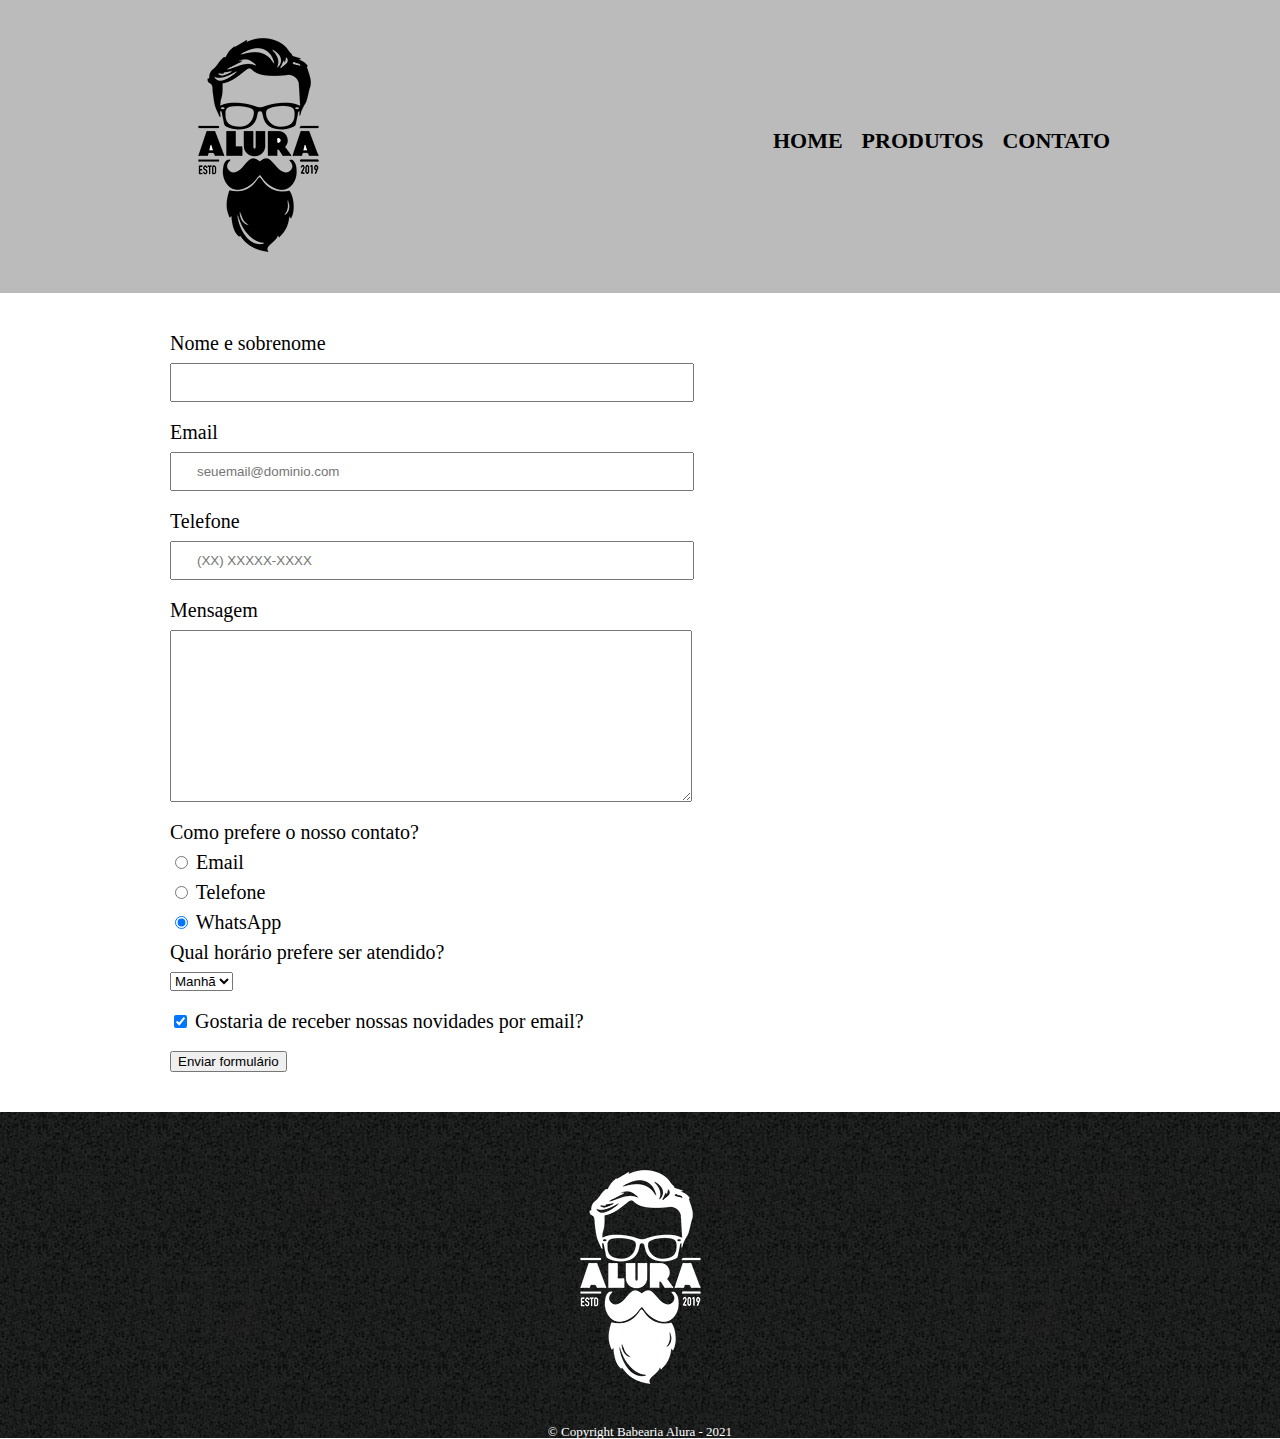
==== contato.html @ 1684286e "Fazendo o formulário de contato" ====
<!DOCTYPE html>

<html lang="pt-br">
    <head>
        <meta charset="UTF-8">
        <title>Contato - Barbearia Alura</title>
        <link rel="stylesheet" href="reset.css">
        <link rel="stylesheet" href="style.css">

    </head>
    
    <body>
        <header>            
            <div class="caixa">
                <h1><img src="logo.png"></h1>
                <nav>
                    <ul>
                        <li><a href="index.html">Home</a></li>
                        <li><a href="produtos.html">Produtos</a></li>
                        <li><a href="contato.html">Contato</a></li>
                    </ul>
                </nav>
            </div>

        </header>
        <main>
            <form action="">
                <label for="nomesobrenome">Nome e sobrenome</label>
                <input type="text" id="nomesobrenome" class="input-padrao" required>

                <label for="email">Email</label>
                <input type="email" id="email" class="input-padrao" required placeholder="seuemail@dominio.com">

                <label for="telefone">Telefone</label>
                <input type="tel" id="telefone" class="input-padrao" required placeholder="(XX) XXXXX-XXXX">

                <label for="mensagem">Mensagem</label>
                <textarea cols="70" rows="10" id="mensagem" class="input-padrao" requiredX></textarea>

                <div>
                    <p>Como prefere o nosso contato?</p>
                    <label for="radio-email"><input type="radio" name="contato" value="email" id="radio-email">
                        Email
                    </label>                    

                    <label for="radio-telefone"><input type="radio" name="contato" value="telefone" id="radio-telefone">
                        Telefone
                    </label>                    

                    <label for="radio-whatsapp"><input type="radio" name="contato" value="whatsapp" id="radio-whatsapp" checked>
                        WhatsApp
                    </label>                    

                </div>

                <div>
                    <p>Qual horário prefere ser atendido?</p>
                    <select>
                        <option>Manhã</option>
                        <option>Tarde</option>
                        <option>Noite</option>
                    </select>

                </div>
                

                <label class="checkbox"><input type="checkbox" checked>
                    Gostaria de receber nossas novidades por email?
                </label>

                <input type="submit" value="Enviar formulário">

            </form>


        </main>

        <footer>
            <img src="logo-branco.png">
            <p class="copyright">&copy; Copyright Babearia Alura - 2021</p>
        </footer>
    </body>
</html>
---- style.css ----
header{
    background: #BBBBBB;
    padding: 20px 0;
}
.caixa{
    position: relative;
    width: 940px;
    margin: 0 auto;
}

nav{
    position: absolute;
    top: 110px;
    right: 0;
}

nav li{
    display: inline;
    margin: 0 0 0 15px;
}

nav a{
    text-transform: uppercase;
    color: #000000;
    font-weight: bold;
    font-size: 22px;
    text-decoration: none;

}
nav a:hover{
    color: #C78C19;
    text-decoration: underline;
}

.produtos {
    width: 940px;
    margin: 0 auto;
    padding: 50px 0;
}

.produtos li:hover{
    border-color: #C78C19;
    
}

.produtos li:active{
    border-color: #088C19;
    
}

.produtos li:hover h2{
    font-size: 34px;
    
}

.produtos li{
    display: inline-block;
    text-align: center;
    width: 30%;
    vertical-align: top;
    margin: 0 1.5%;
    padding: 30px 20px;
    box-sizing: border-box;
    border: 2px solid #000000;
    border-radius: 10px;

}

.produtos h2{
   font-size: 30px;
   font-weight: bold;
}
.produto-descricao{
    font-size: 18px;
}

.produto-preco{
    font-size: 22px;
    font-weight: bold;
    margin-top: 10px;
}

footer{
    text-align: center;
    background: url("bg.jpg");
    padding: 40px 0 0;
}

.copyright{
    color: #FFFFFF;
    font-size: 13px;
    margin: 20px 0 0;
}
main{
    width: 940px;
    margin: 0 auto;
}
form{
    margin: 40px 0;
}

form label, form p{
    display: block;
    font-size: 20px;
    margin: 0 0 10px;

}
.input-padrao{
    display: block;
    margin: 0 0 20px;
    padding: 10px 25px;
    width: 50%;
}
.checkbox{
    margin: 20px 0;
}
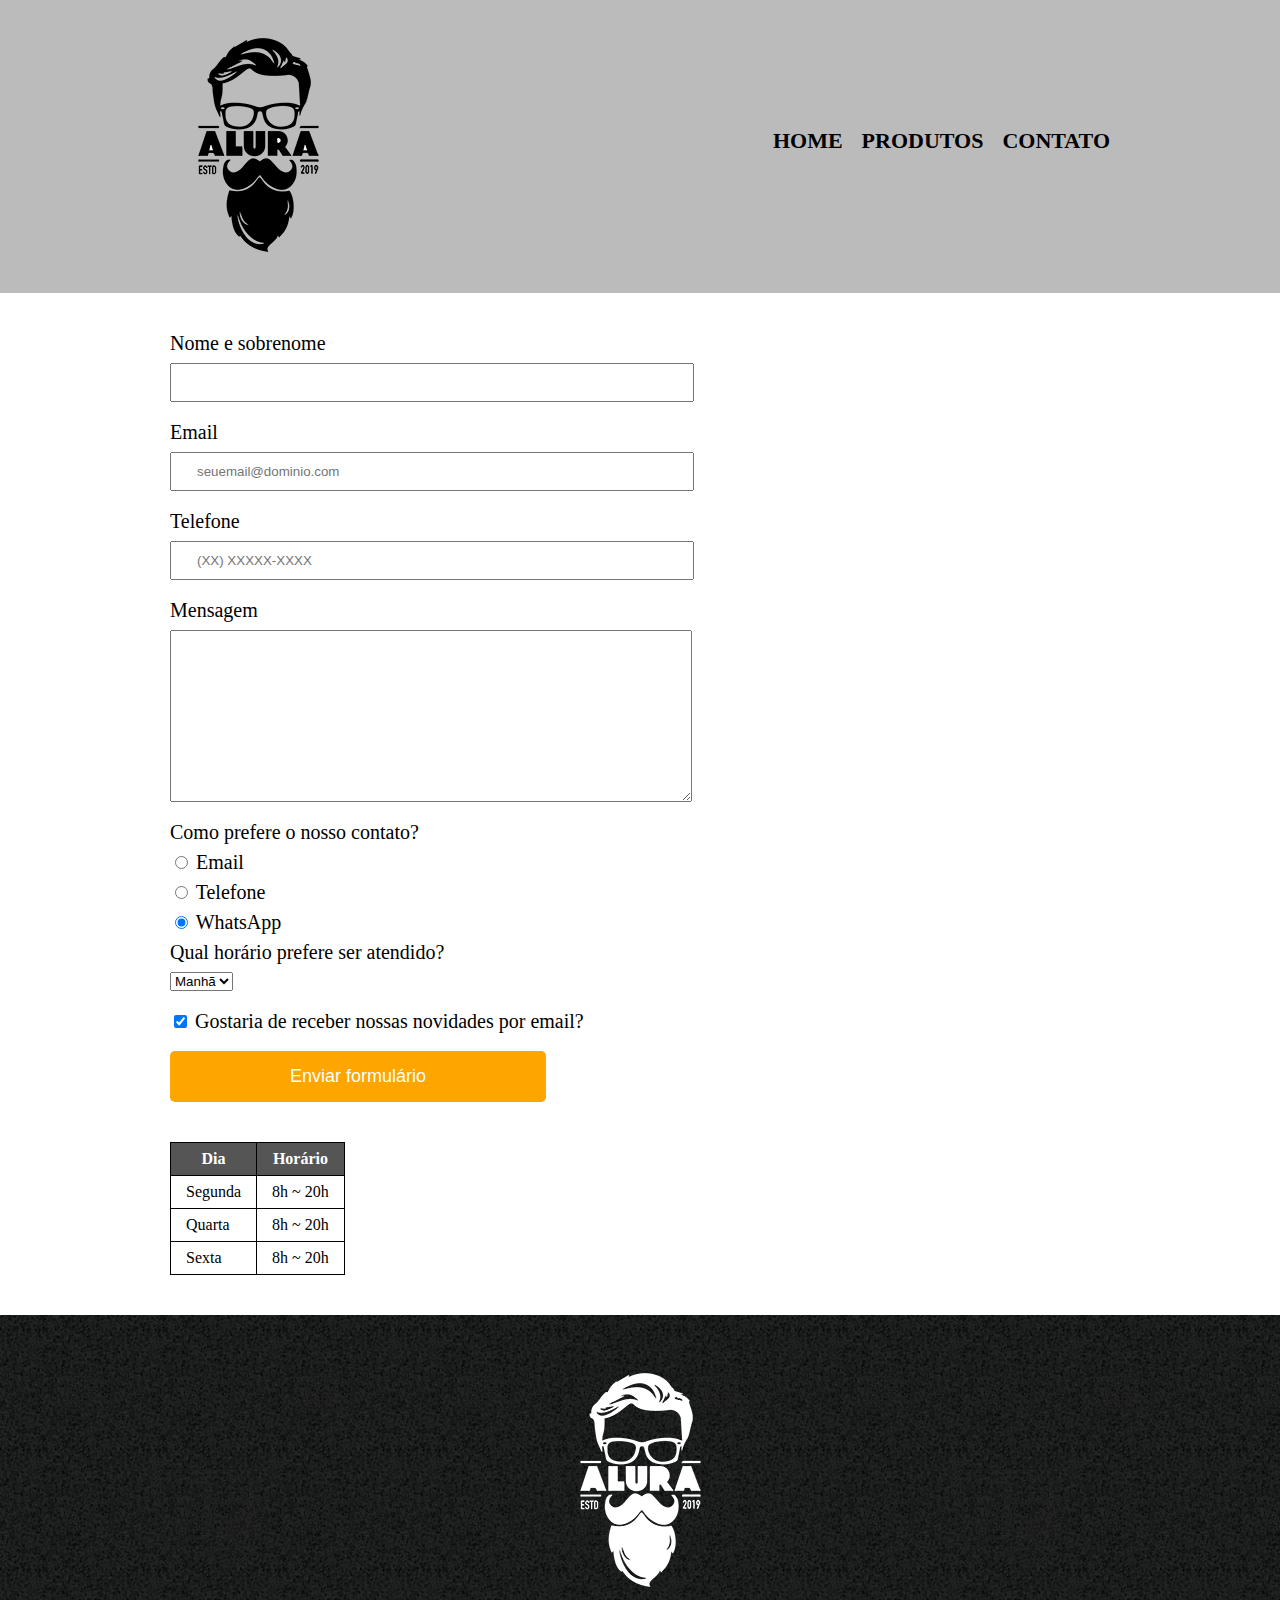
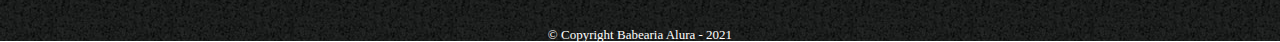
==== commit 3af6ca7a: "Finalizado cotato.html, terminando formulário e a tabela" ====
--- a/contato.html
+++ b/contato.html
@@ -12,7 +12,7 @@
     <body>
         <header>            
             <div class="caixa">
-                <h1><img src="logo.png"></h1>
+                <h1><img src="logo.png" alt="Logo da Barbearia Alura"></h1>
                 <nav>
                     <ul>
                         <li><a href="index.html">Home</a></li>
@@ -37,8 +37,8 @@
                 <label for="mensagem">Mensagem</label>
                 <textarea cols="70" rows="10" id="mensagem" class="input-padrao" requiredX></textarea>
 
-                <div>
-                    <p>Como prefere o nosso contato?</p>
+                <fieldset>
+                    <legend>Como prefere o nosso contato?</legend>
                     <label for="radio-email"><input type="radio" name="contato" value="email" id="radio-email">
                         Email
                     </label>                    
@@ -51,32 +51,52 @@
                         WhatsApp
                     </label>                    
 
-                </div>
+                </fieldset>
 
-                <div>
-                    <p>Qual horário prefere ser atendido?</p>
+                <fieldset>
+                    <legend>Qual horário prefere ser atendido?</legend>
                     <select>
                         <option>Manhã</option>
                         <option>Tarde</option>
                         <option>Noite</option>
                     </select>
 
-                </div>
+                </fieldset>
                 
 
                 <label class="checkbox"><input type="checkbox" checked>
                     Gostaria de receber nossas novidades por email?
                 </label>
 
-                <input type="submit" value="Enviar formulário">
+                <input type="submit" value="Enviar formulário" class="enviar">
 
             </form>
-
-
+            <table>
+                <thead>
+                    <tr>
+                        <th>Dia</th>
+                        <th>Horário</th>
+                    </tr>
+                </thead>
+                <tbody>
+                    <tr>
+                        <td>Segunda</td>
+                        <td>8h ~ 20h</td>
+                    </tr>
+                    <tr>
+                        <td>Quarta</td>
+                        <td>8h ~ 20h</td>
+                    </tr>
+                    <tr>
+                        <td>Sexta</td>
+                        <td>8h ~ 20h</td>
+                    </tr>
+                </tbody>
+            </table>
         </main>
 
         <footer>
-            <img src="logo-branco.png">
+            <img src="logo-branco.png" alt="Logo da Barbearia Alura">
             <p class="copyright">&copy; Copyright Babearia Alura - 2021</p>
         </footer>
     </body>
--- a/style.css
+++ b/style.css
@@ -99,7 +99,7 @@
     margin: 40px 0;
 }
 
-form label, form p{
+form label, form legend{
     display: block;
     font-size: 20px;
     margin: 0 0 10px;
@@ -113,4 +113,36 @@
 }
 .checkbox{
     margin: 20px 0;
+}
+
+.enviar{
+    width: 40%;
+    padding: 15px 0;
+    background: orange;
+    color: white;
+    font-size: 18px;
+    border: none;
+    border-radius: 5px;
+    transition: 1s all;
+    cursor: pointer;
+}
+
+.enviar:hover{
+    background: darkorange;
+    transform: scale(1.2);
+}
+
+table {
+    margin: 20px 0 40px;
+}
+
+thead {
+    background: #555555;
+    color: white;
+    font-weight: bold;
+}
+
+td, th {
+    border: 1px solid #000000;
+    padding: 8px 15px;
 }